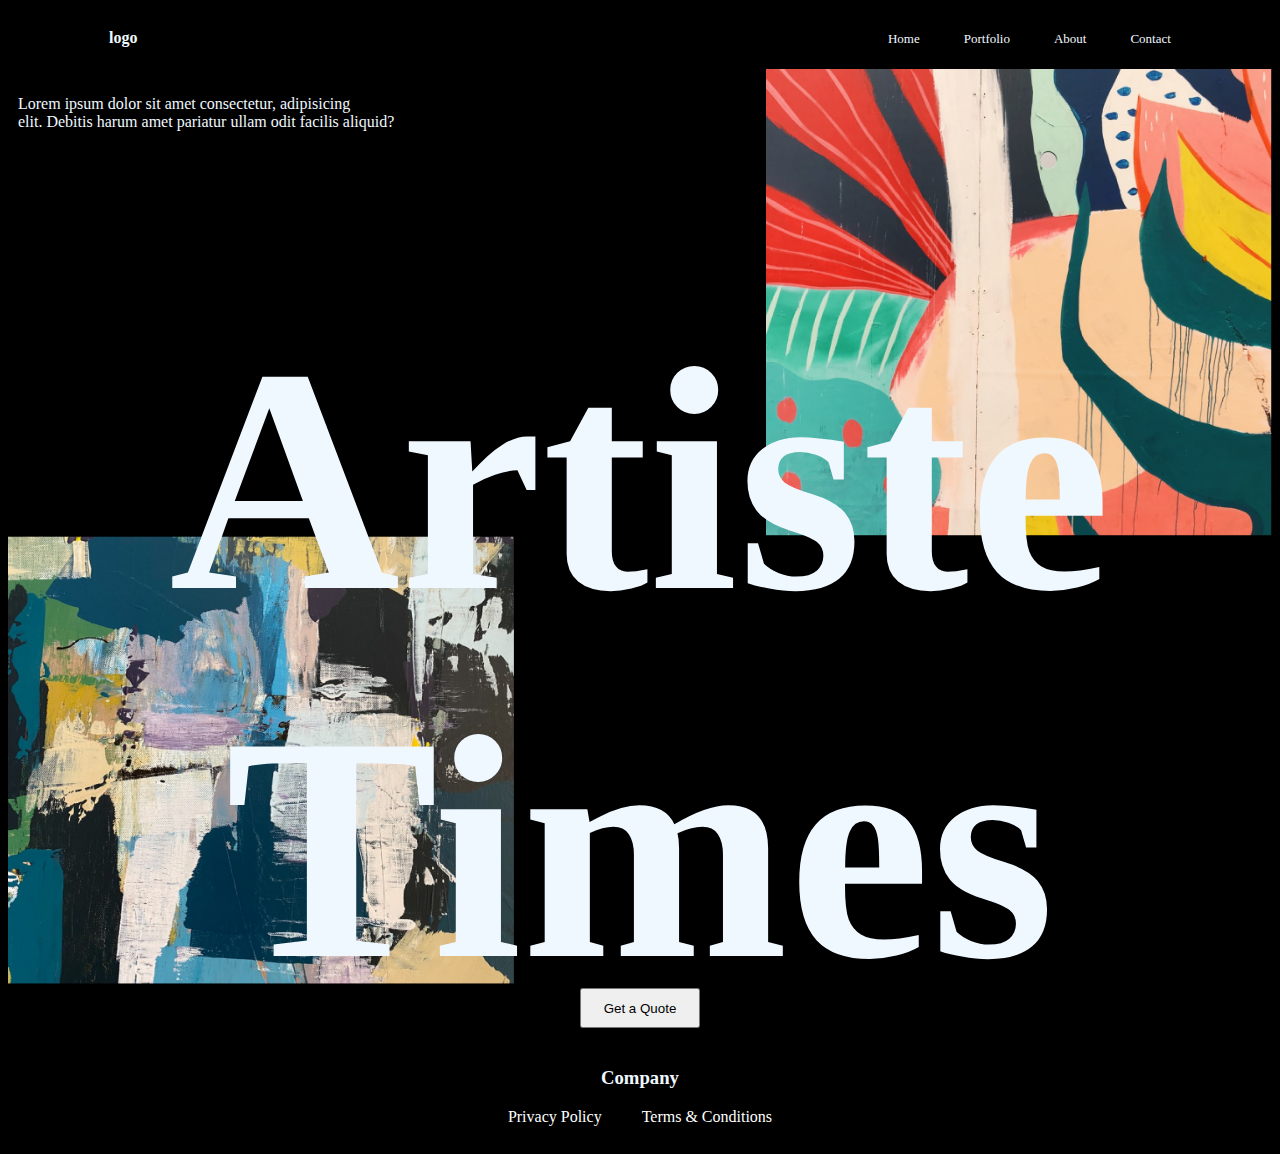
==== index.html @ ee852504 "mise a jour" ====
<!DOCTYPE html>
<html lang="en">
<head>
    <meta charset="UTF-8">
    <meta name="viewport" content="width=device-width, initial-scale=1.0">
    <title>Home</title>
    <link rel="stylesheet" href="style.css">
    <style>
        h1{
            position: absolute;
            font-size: 25vw;
            text-align: center;
            display: block;
            top: 50%;
            left: 50%;
            transform: translate(-50%, -50%);
            text-align: center;
        }
    </style>
</head>
<body>
    <div class="container">
        <div class="navbar">
            <h4>logo</h4> 
            <nav>
                <ul>
                    <li><a href="acceuil.html">Home</a></li>
                    <li><a href="Portfolio.html">Portfolio</a></li>
                    <li><a href="About.html">About</a></li>
                    <li><a href="Contact.html">Contact</a></li>
                </ul>
            </nav>
        </div>
    </div>
    
    <div class="home_img_right">
        <p>Lorem ipsum dolor sit amet consectetur, adipisicing  <br> elit. Debitis harum amet pariatur ullam odit facilis aliquid?</p>
        <img src="images/acceuil_images/Rectangle19.png" alt="">
    </div>
    
    <div class="home_image_left">
        <img src="images/acceuil_images/Rectangle18.png" alt="">
    </div>
    <h1>Artiste Times</h1>
    <div class="quote">
        <button>Get a Quote</button>
    </div>
    <footer>
        <div class="footer_Comapany">
            <h3>Company</h3>
        </div>
        <div class="footer-navbar">
            <a href="privacy.html">Privacy Policy</a>
            <a href="terms.html">Terms & Conditions</a>
        </div>
    </footer>
    
</body>
</html>
---- style.css ----
.container{
    width: 100%;
    height: 100%;
    background-color:black;
    background-position: center;
    padding-left: 8%;
    padding-right: 8%;
    box-sizing: border-box;

}
body{
  background-color: black;
  color: aliceblue;
  padding: 0%;
}
h2{
  font-size: 50px;
  color: aliceblue;
  text-align: center;
  font-family: 'Playfair Display';
  font-style: normal;
}
h3{
  color: aliceblue;
  text-align: center;
}


.navbar{
    height: 12%;
    display: flex;
    align-items: center;
}
 h1{
    color: aliceblue;
 }

  nav{
    flex: 1;
    text-align: right;
  }
nav ul li{
    list-style: none;
    display: inline-block;
    margin-left: 40px;
}
nav ul li a{
    text-decoration: none;
    color:aliceblue;
    font-size: 13px;
}



/* Lorem ipsum dolor sit amet, consectetur adipiscing elit.Lorem ipsum dolor sit amet, consectetur adipiscing elit. */


.rright{
  padding: auto;
  width: 400px;
  height: 300px;
  float: right;
  /* background-image: url("images/acceuil_images/Rectangle\ 19.png"); */
  background-color: aliceblue;
  /* width: 100px;
  height: 100px; */
}
.rright img{
  width: 100%;
  height: 100%;

}

.container2 {
    display: flex;
    justify-content: space-between;
    align-items: center;
    padding: 60px;
    background-color: black;
  }
  
  .left, .right {
    display: block;
    height: 100%;
    width: 45%; /* Adjust the width as needed */
    color: aliceblue;
    text-align: center;
    background-color:black; /* Optional: Background color */
  }
  .left p{
    padding-bottom: 150px;
    text-align: left;
    display: block;
    font-size: 2vw;

  }
  .left{
    order: 1;
  }
  .right{
    order: 2;
  }
  .left p{
    width: 100%;
  }
  .left img, .right img {
    width: 100%;
    display: block;
    margin-bottom: 10px;
  }

  footer {
    background-color: black;
    color: white;
    padding: 20px 0;
    text-align: center;
}

.footer-navbar {
    display: flex;
    justify-content: center;
}

.footer-navbar a {
    color: white;
    text-decoration: none;
    margin: 0 20px; /* Adjust the margin to create space between links */
}

.footer-navbar a:hover {
    text-decoration: underline;
}

.conteneur{

  display: flex;
  width: 100%;
  height: 100%;
  background-color: black;
}

.conteneur p{
  text-align: center;
  font-size: small;
}


.conteneur h4{
  padding: 0%;
  margin: 0%;
  color: aliceblue;
  text-align: center;
  font-size: 25px;
}
.conteneur a {
  padding: 0%;
  margin: 0%;
  font-size: 20px;
  color: white;
  text-decoration: none;
  margin: 0 20px; /* Adjust the margin to create space between links */
}

.conteneur a:hover {
  text-decoration: underline;
}

.divleft{
  background-color: #181818;
  padding: auto;
  width: 66%;
  height: 100%;
  background-color: black;
}

.divleft_image_right{
  height: 100%;
}
.divleft_image_right img{
  display: block;
  height: 100%;
  width: 44%;
  float: right;
}
.divleft_image_left,.divleft_image_right{
  /* background-color: slategrey; */
  background-color: #181818;
  margin: 20px;
  height: 300px;
}
.divleft_image_left img{
  background-color: dimgrey;
  display: block;
  height: 100%;
  width: 45%;
  float: left;
}



.divright{
  background-color: #181818;
  align-items: center;
  width: 30%;
  margin: 20px;
  height: 100;
}

.divright img{
  float: top;
  width: 100%;
  height: 300px;
}

.button_see{
  height: 45px;
  justify-content: center;
  text-align: center;
  margin: 45px 0;
  align-items: center;

}
.button_see input{
  width: 20%;
  height: 100%;
  border: 1px solid;
  color:aliceblue;
  background-color:black;
  cursor: pointer;
}
.container5 {
  text-align: center;
  display: flex;
  justify-content: center;
  align-items: center;
  height: 100vh;
}

form {
  align-items: center;
  justify-content: center;
  width: 100%;
}

.form-group {
  margin-bottom: 10px;
}

label {
  display: block;
  margin-bottom: 5px;

}

input, textarea {
  width: 100%;
  padding: 10px;
  border: none;
  border-bottom: 2px solid;
  margin-bottom: 10px;
  color: aliceblue;
  background-color: black;
}

.form-group textarea{
  height: 100px;
}

.container5 button {
  padding: 20px;
  width: 60%;
  border: none;
  background-color: white;
  color: black;
  cursor: pointer;
}

button:hover {
  background-color: #45a049;
}
.home_img_right{
  display: flex;
  width: 100%;
  height: 100%;
}
.home_img_right img{
  position: relative;
  width: 40%;
  height: 30%;
  float: right;
}

.home_img_right p{
  color: aliceblue;
  text-align: left;
  padding: 10px;
  width: 60%;
}
.home_image_left img{
  width: 40%;
}
.quote{
  text-align: center;
}
.quote button{
  height: 40px;
  width: 120px;
  top: 60px;
}
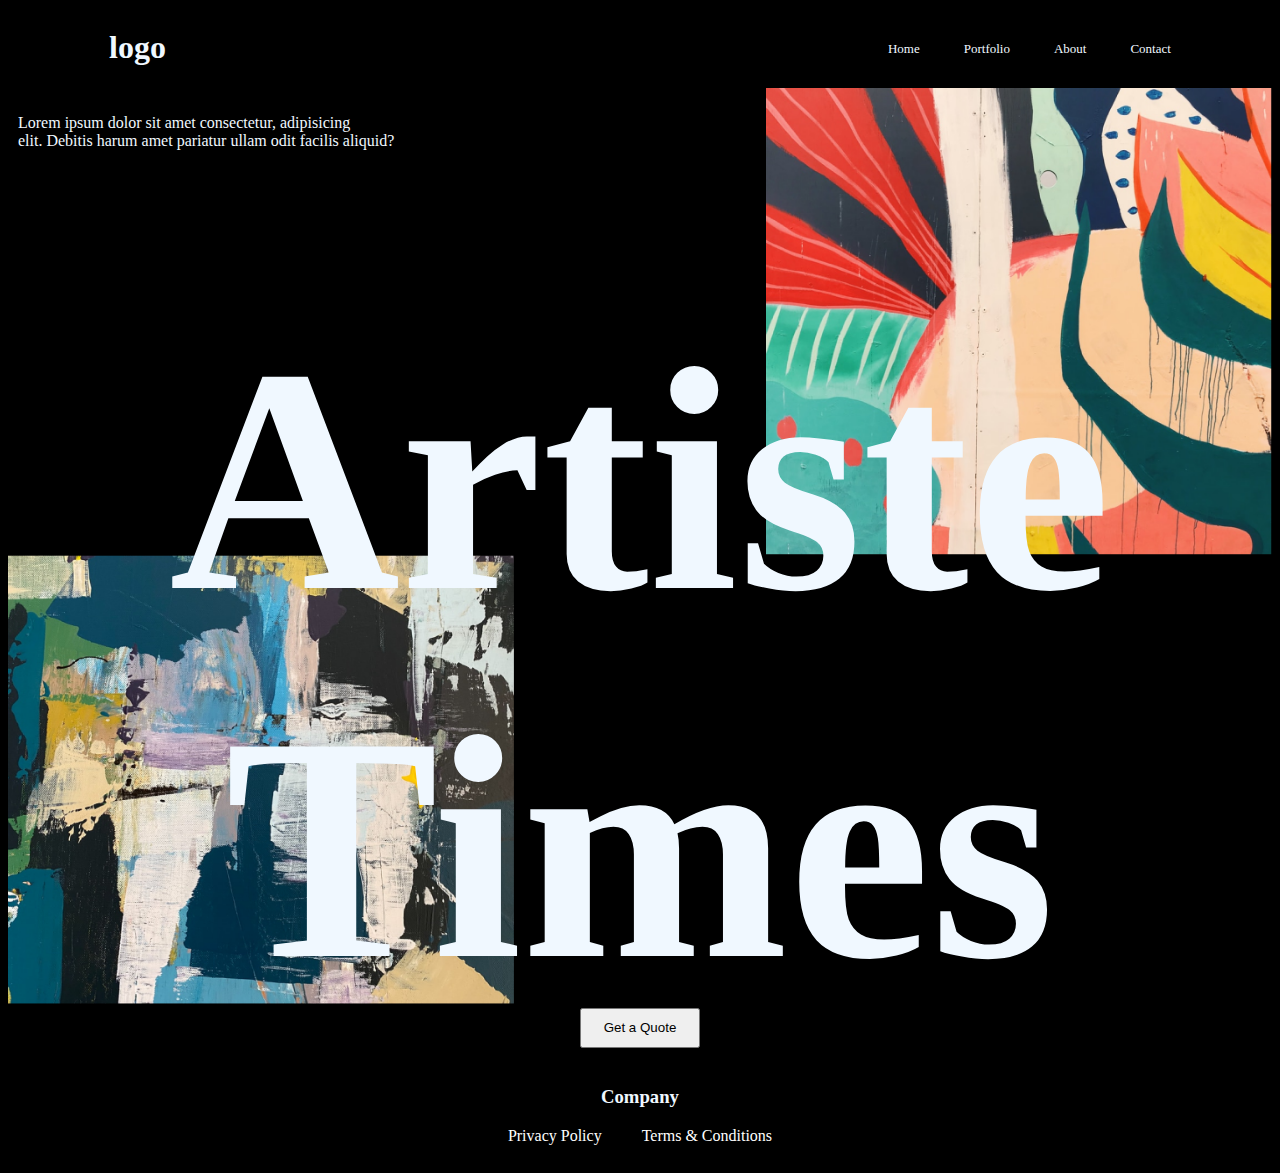
==== commit 4191db2b: "ahmed" ====
--- a/index.html
+++ b/index.html
@@ -5,7 +5,7 @@
     <meta name="viewport" content="width=device-width, initial-scale=1.0">
     <title>Home</title>
     <link rel="stylesheet" href="style.css">
-    <style>
+    <!-- <style>
         h1{
             position: absolute;
             font-size: 25vw;
@@ -16,15 +16,15 @@
             transform: translate(-50%, -50%);
             text-align: center;
         }
-    </style>
+    </style> -->
 </head>
 <body>
     <div class="container">
         <div class="navbar">
-            <h4>logo</h4> 
+            <h1>logo</h1> 
             <nav>
                 <ul>
-                    <li><a href="acceuil.html">Home</a></li>
+                    <li><a href="index.html">Home</a></li>
                     <li><a href="Portfolio.html">Portfolio</a></li>
                     <li><a href="About.html">About</a></li>
                     <li><a href="Contact.html">Contact</a></li>
@@ -41,7 +41,7 @@
     <div class="home_image_left">
         <img src="images/acceuil_images/Rectangle18.png" alt="">
     </div>
-    <h1>Artiste Times</h1>
+    <div class="pp"><h1>Artiste Times</h1></div>
     <div class="quote">
         <button>Get a Quote</button>
     </div>
--- a/style.css
+++ b/style.css
@@ -48,6 +48,17 @@
     text-decoration: none;
     color:aliceblue;
     font-size: 13px;
+}
+
+.pp h1{
+  position: absolute;
+  font-size: 25vw;
+  text-align: center;
+  display: block;
+  top: 50%;
+  left: 50%;
+  transform: translate(-50%, -50%);
+  text-align: center;
 }
 
 
